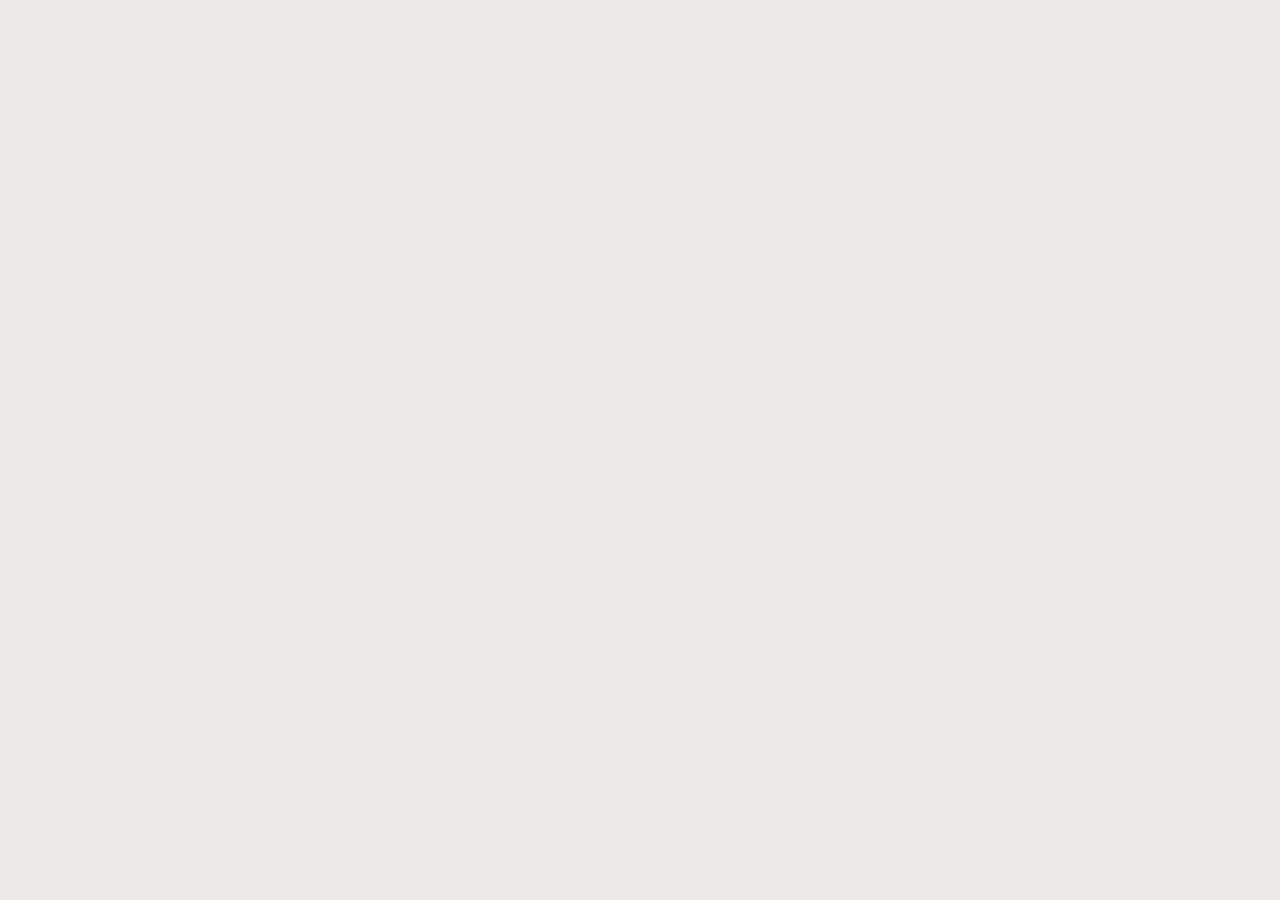
==== index.html @ bbc65035 "new classes and red random interval" ====
<!DOCTYPE html>
<html lang="en">

<head>
    <meta charset="UTF-8">
    <meta name="viewport" content="width=device-width, initial-scale=1.0">
    <title>Clean Up Game</title>

    <link rel="stylesheet" href="./css/main.css">
</head>

<body>

    <div id="gameboard"></div>

    <script src="./js/main.js"></script>
    <!--<script src="./js/test.js"></script>-->

</body>

</html>
---- css/main.css ----
body {
    background-color: rgb(238, 233, 233); 
}

.greenbox {
    position: absolute;
}

.redbox {
    position: absolute;
}
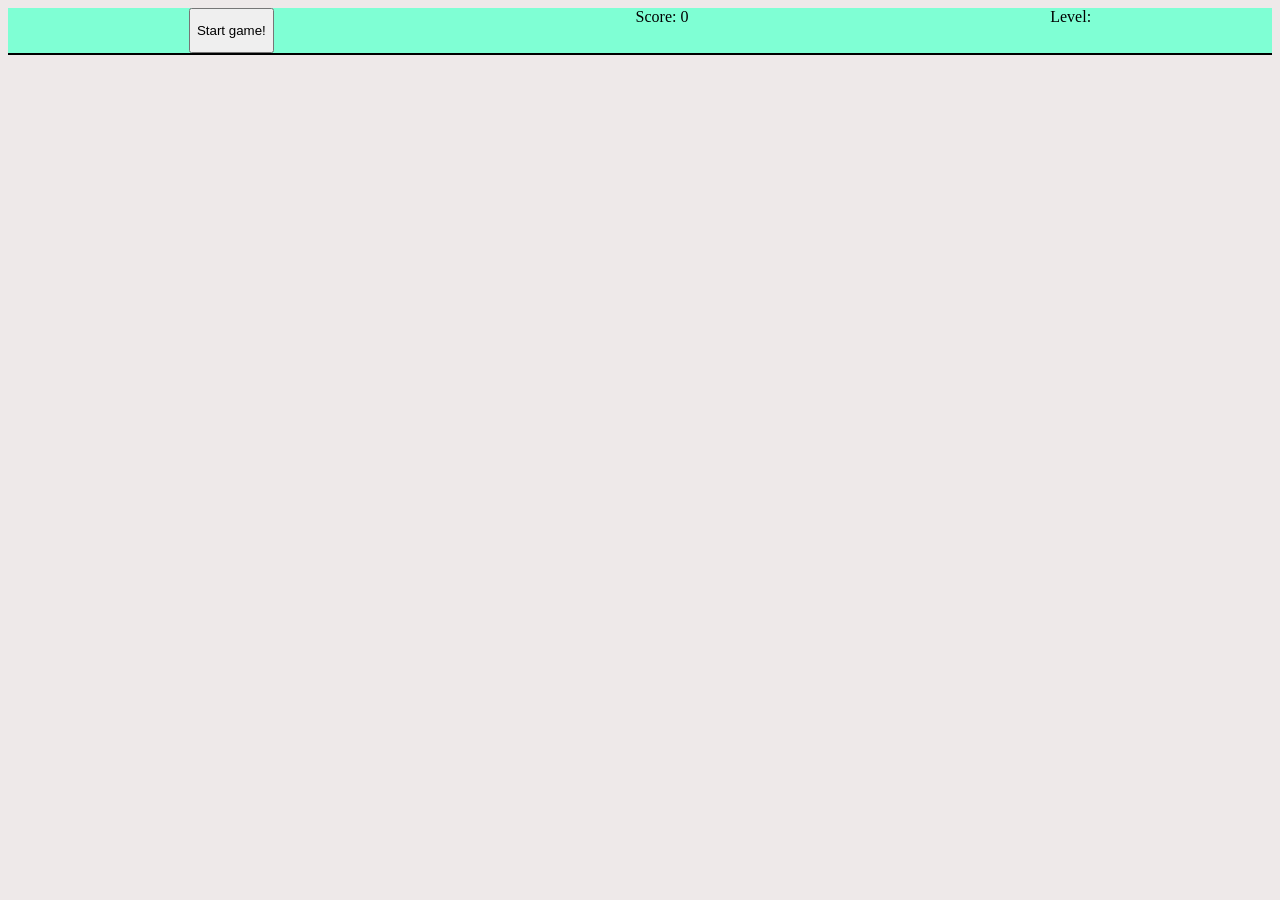
==== commit 208d63bc: "added scoreboard that goes to 1" ====
--- a/index.html
+++ b/index.html
@@ -10,11 +10,19 @@
 </head>
 
 <body>
-
-    <div id="gameboard"></div>
-
+    <section>
+        <header>
+            <button>Start game!</button>
+            <div id="score">Score: 0</div>
+            <div id="level">Level:</div>
+        </header>
+    
+        <div id="gameboard"></div>
+    
+    </section>
+    
+    
     <script src="./js/main.js"></script>
-    <!--<script src="./js/test.js"></script>-->
 
 </body>
 
--- a/css/main.css
+++ b/css/main.css
@@ -1,5 +1,22 @@
 body {
     background-color: rgb(238, 233, 233); 
+}
+
+header {
+    height: 5vh;
+    border-bottom: 2px solid black; 
+    display: flex;
+    flex-direction: row;
+    justify-content: space-around;
+    background-color: aquamarine;
+}
+
+#gameboard {
+    position: absolute;
+    left: 0;
+    bottom: 0;
+    width: 100vw;
+    height: 95vh;
 }
 
 .greenbox {
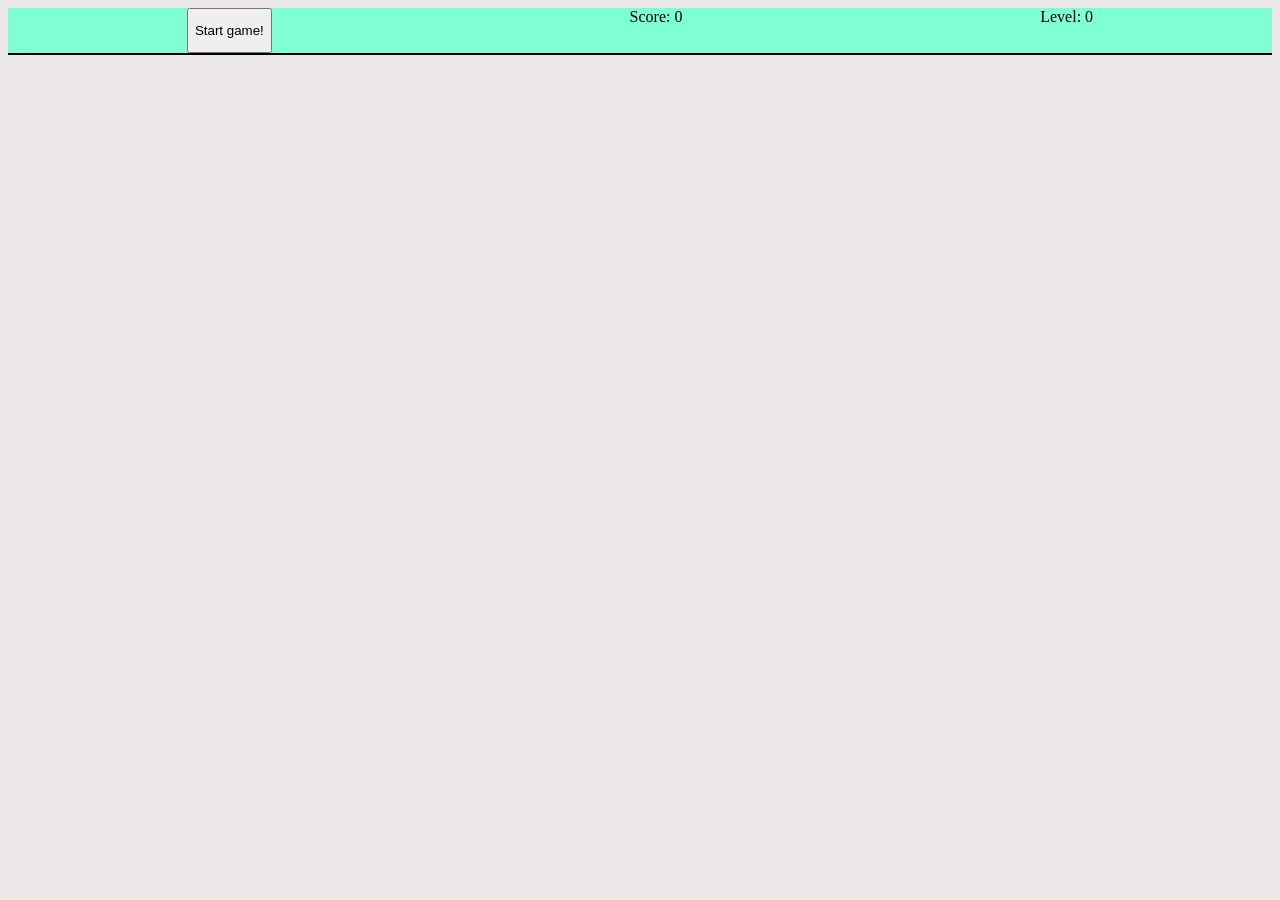
==== commit a1dd8adb: "functionality of level upgrade" ====
--- a/index.html
+++ b/index.html
@@ -14,7 +14,7 @@
         <header>
             <button>Start game!</button>
             <div id="score">Score: 0</div>
-            <div id="level">Level:</div>
+            <div id="level">Level: 0</div>
         </header>
     
         <div id="gameboard"></div>
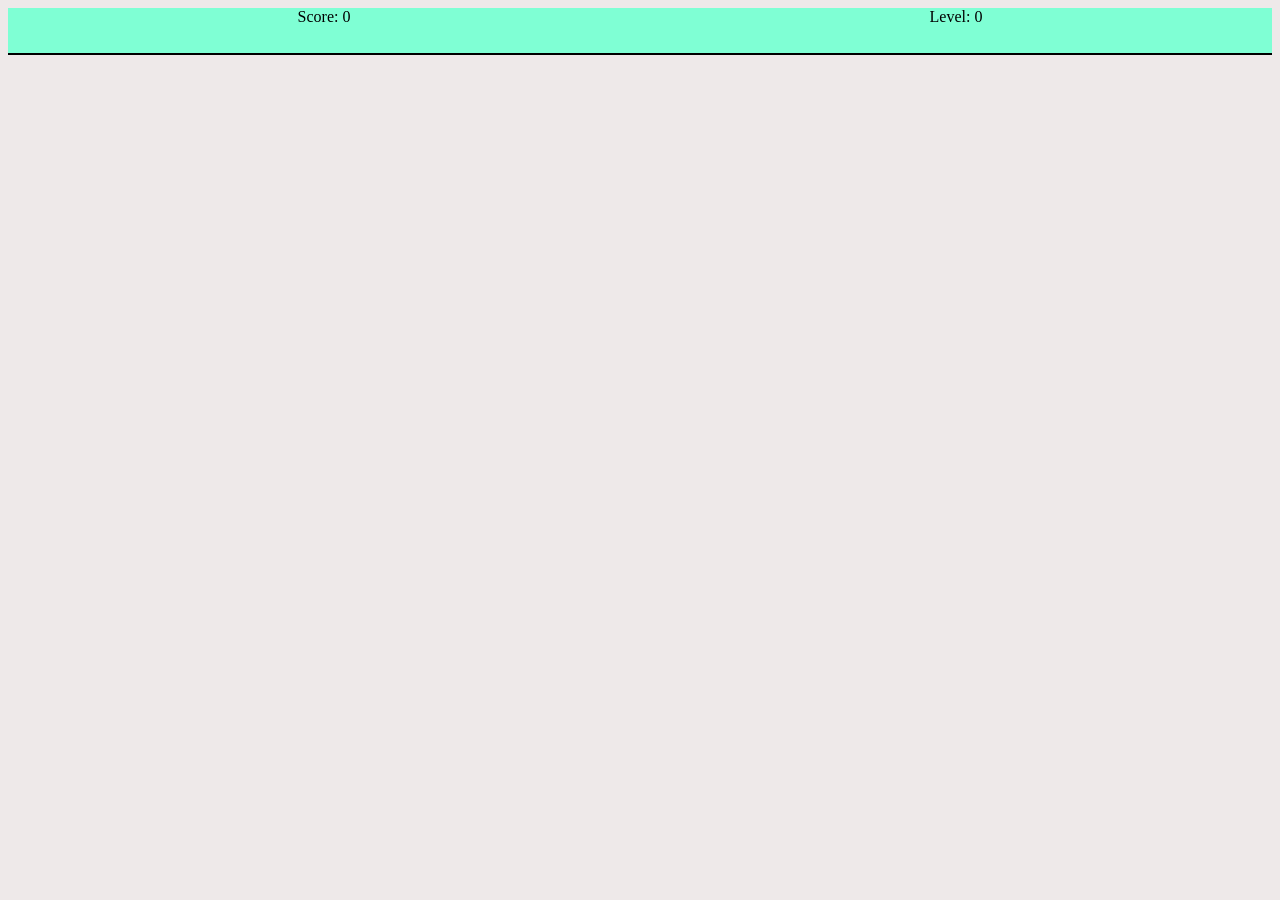
==== commit ef4eca60: "created welcome page" ====
--- a/index.html
+++ b/index.html
@@ -12,7 +12,6 @@
 <body>
     <section>
         <header>
-            <button>Start game!</button>
             <div id="score">Score: 0</div>
             <div id="level">Level: 0</div>
         </header>
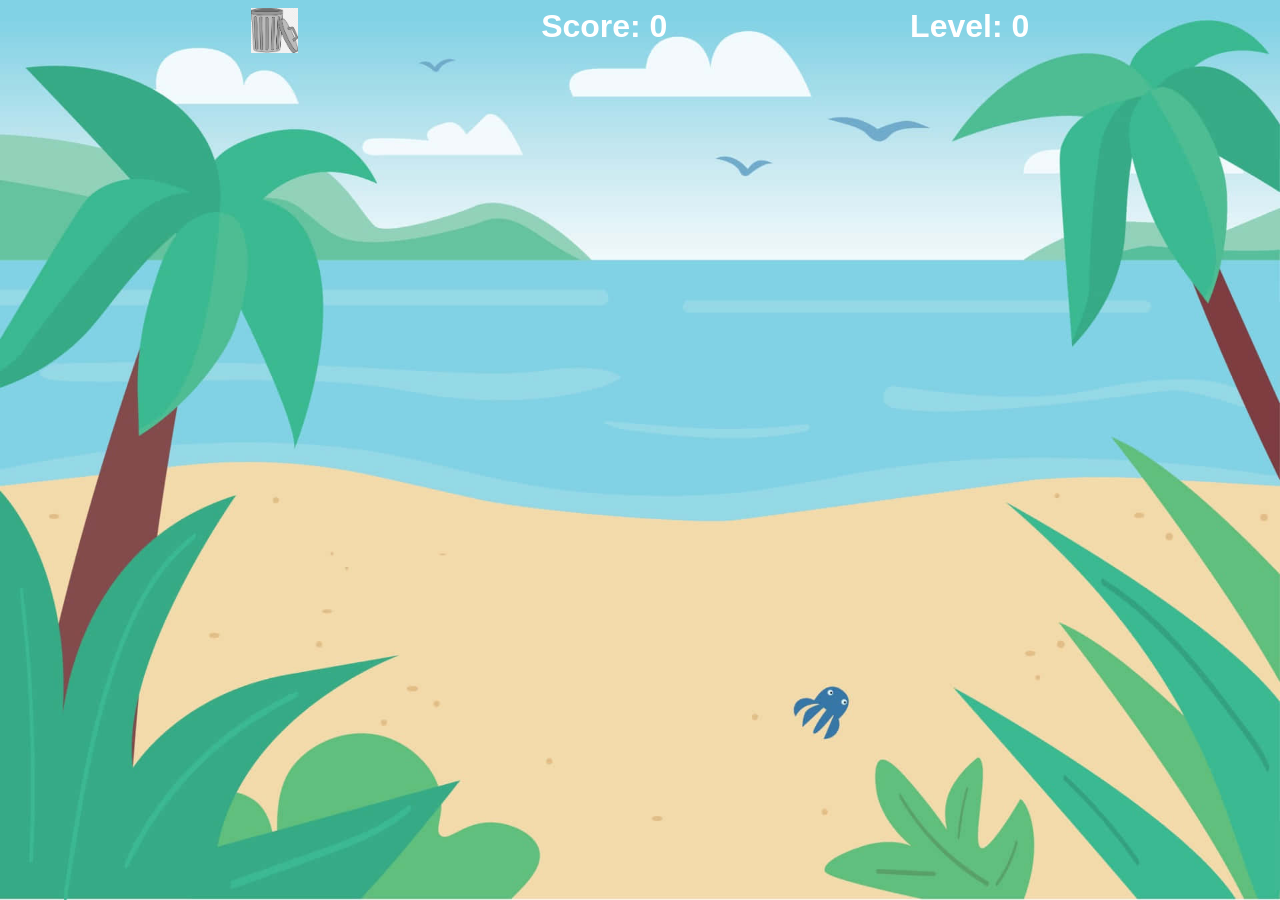
==== commit 125df64f: "scoreboard image added" ====
--- a/index.html
+++ b/index.html
@@ -12,7 +12,8 @@
 <body>
     <section>
         <header>
-            <div id="score">Score: 0</div>
+            <img src="./images/imagescoreboard.png" alt="Scoreboard image">
+            <div id="score"> Score: 0</div>
             <div id="level">Level: 0</div>
         </header>
     
--- a/css/main.css
+++ b/css/main.css
@@ -1,14 +1,20 @@
 body {
     background-color: rgb(238, 233, 233); 
+    background-image: url("../images/background.jpeg");
+    background-repeat: no-repeat;
+    background-size: 100vw 100vh;
+    opacity: 1;
 }
 
 header {
     height: 5vh;
-    border-bottom: 2px solid black; 
     display: flex;
     flex-direction: row;
-    justify-content: space-around;
-    background-color: aquamarine;
+    justify-content: space-evenly;
+    color: white;
+    font-weight: bold;
+    font-family: 'Montserrat', sans-serif;
+    font-size: xx-large;
 }
 
 #gameboard {
@@ -21,8 +27,15 @@
 
 .greenbox {
     position: absolute;
+    background-image: url("../images/greenboximage.png");
+    background-size: cover;
+    background-repeat: no-repeat;
+    background-position: center;
 }
 
 .redbox {
     position: absolute;
+    background-image: url("../images/redboximage.png");
+    background-size: cover;
+    background-position: center;
 }
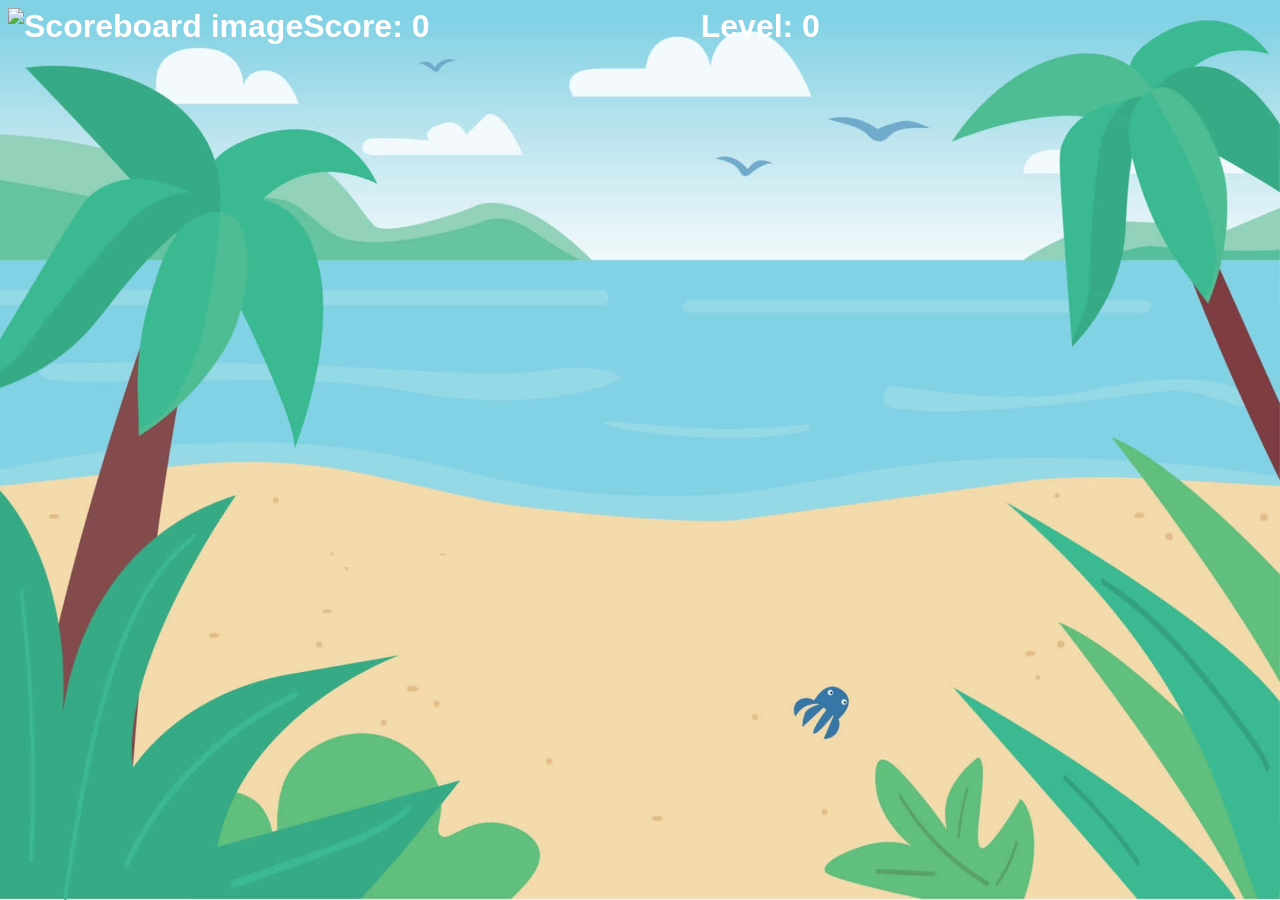
==== commit 307a8fdf: "updated the design of the welcome page" ====
--- a/index.html
+++ b/index.html
@@ -12,10 +12,10 @@
 <body>
     <section>
         <header>
-            <img src="./images/imagescoreboard.png" alt="Scoreboard image">
-            <div id="score"> Score: 0</div>
-            <div id="level">Level: 0</div>
-        </header>
+            <img src="./images/trashcan.png" alt="Scoreboard image">
+            <div id="score" class="information" > Score: 0</div>
+            <div id="level" class="information">Level: 0</div>
+        </header> 
     
         <div id="gameboard"></div>
     
--- a/css/main.css
+++ b/css/main.css
@@ -1,5 +1,4 @@
 body {
-    background-color: rgb(238, 233, 233); 
     background-image: url("../images/background.jpeg");
     background-repeat: no-repeat;
     background-size: 100vw 100vh;
@@ -10,7 +9,7 @@
     height: 5vh;
     display: flex;
     flex-direction: row;
-    justify-content: space-evenly;
+    justify-content: space-between;
     color: white;
     font-weight: bold;
     font-family: 'Montserrat', sans-serif;
@@ -38,4 +37,12 @@
     background-image: url("../images/redboximage.png");
     background-size: cover;
     background-position: center;
+}
+
+#score {
+    flex-grow: 3;
+}
+
+#level {
+    flex-grow: 5;
 }
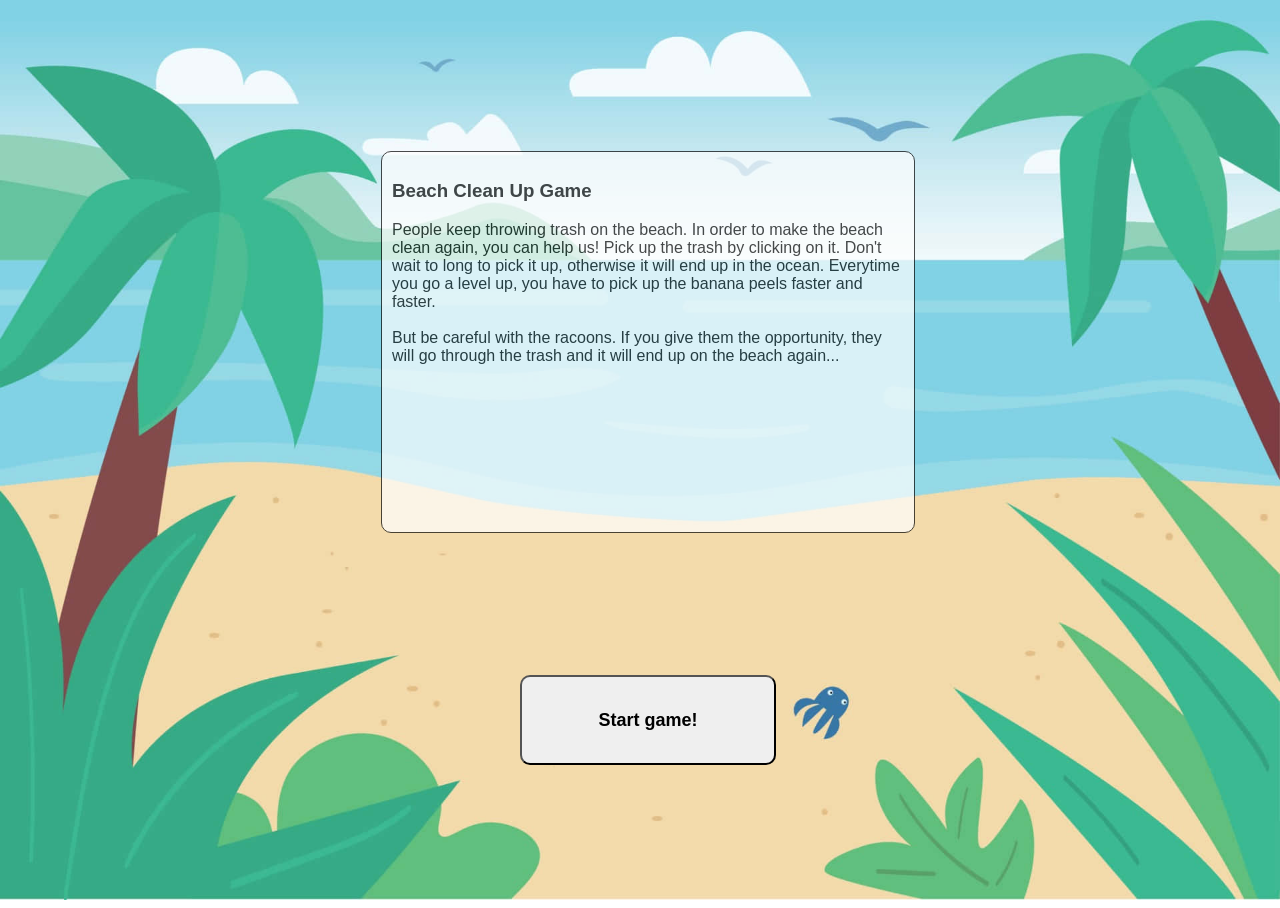
==== commit 606e25e8: "changed index html page for deployment" ====
--- a/index.html
+++ b/index.html
@@ -1,29 +1,31 @@
 <!DOCTYPE html>
 <html lang="en">
-
 <head>
     <meta charset="UTF-8">
     <meta name="viewport" content="width=device-width, initial-scale=1.0">
-    <title>Clean Up Game</title>
+    <title>Start page</title>
 
-    <link rel="stylesheet" href="./css/main.css">
+    <link rel="stylesheet" href="./css/startpage.css">
 </head>
+<body>  
+<section class="container">
+    <div id="gamerules">
+        <h3>Beach Clean Up Game</h3>
+        <p>People keep throwing trash on the beach. In order to make the beach clean again, you can help us!
+            Pick up the trash by clicking on it. Don't wait to long to pick it up, otherwise it will end up in the
+            ocean. Everytime you go a level up, you have to pick up the banana peels faster and faster. 
+            <br>
+            <br>
+            But be careful with the racoons. If you give them the opportunity, they will go through the trash and it will end up on the beach again...
+        </p>
+    </div>
+</section>
 
-<body>
-    <section>
-        <header>
-            <img src="./images/trashcan.png" alt="Scoreboard image">
-            <div id="score" class="information" > Score: 0</div>
-            <div id="level" class="information">Level: 0</div>
-        </header> 
+    <form action="./play.html">
+    <input class="button" type="submit" value="Start game!">
+    </form>
+
+    <script src="./js/main.js"></script>
     
-        <div id="gameboard"></div>
-    
-    </section>
-    
-    
-    <script src="./js/main.js"></script>
-
 </body>
-
 </html>
--- a/css/startpage.css
+++ b/css/startpage.css
@@ -0,0 +1,38 @@
+body {
+    width: 100vw;
+    height: 100vh;
+    background-image: url("../images/background.jpeg");
+    background-repeat: no-repeat;
+    background-size: 100vw 100vh;
+    position: absolute;
+    display: flex;
+    flex-direction: column;
+    justify-content: space-evenly;
+    align-items: center;
+      
+}
+
+.container {
+    size: 100vw 100vh;
+}
+
+#gamerules {
+    border: 1px solid black;
+    /*box-shadow: 8px 8px 5px rgba(0, 0, 0, 0.5);*/
+    background-color: white;
+    font-family: 'Montserrat', sans-serif;
+    padding: 10px;
+    width: 40vw;
+    height: 40vh;
+    opacity: 0.7;
+    border-radius: 10px;
+}
+
+.button {
+    width: 20vw;
+    height: 10vh;
+    border-radius: 10px;
+    font-family: 'Montserrat', sans-serif;
+    font-size: large;
+    font-weight: bold;
+}
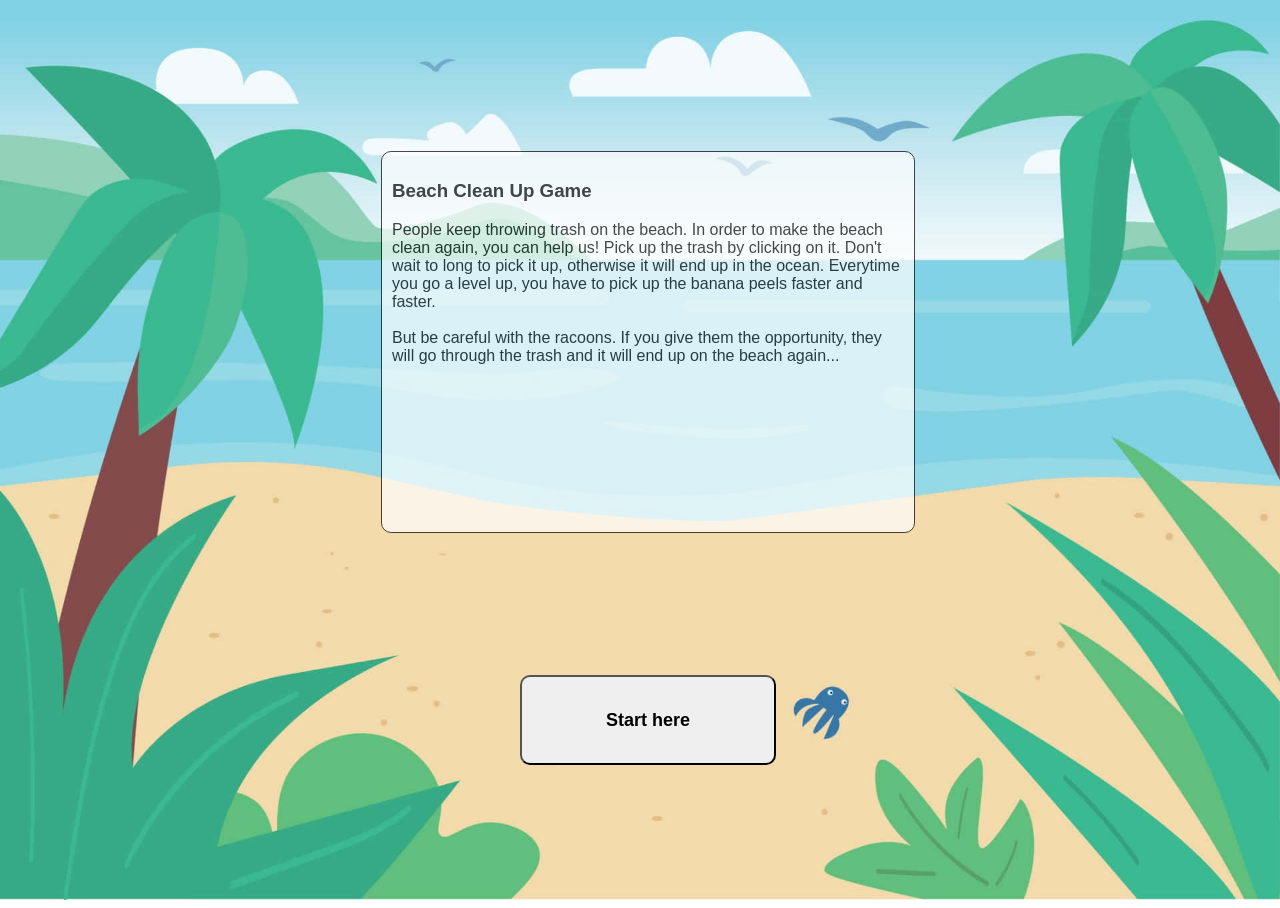
==== commit 1bde1eaa: "design gameoverpage" ====
--- a/index.html
+++ b/index.html
@@ -22,7 +22,7 @@
 </section>
 
     <form action="./play.html">
-    <input class="button" type="submit" value="Start game!">
+    <input class="button" type="submit" value="Start here">
     </form>
 
     <script src="./js/main.js"></script>
